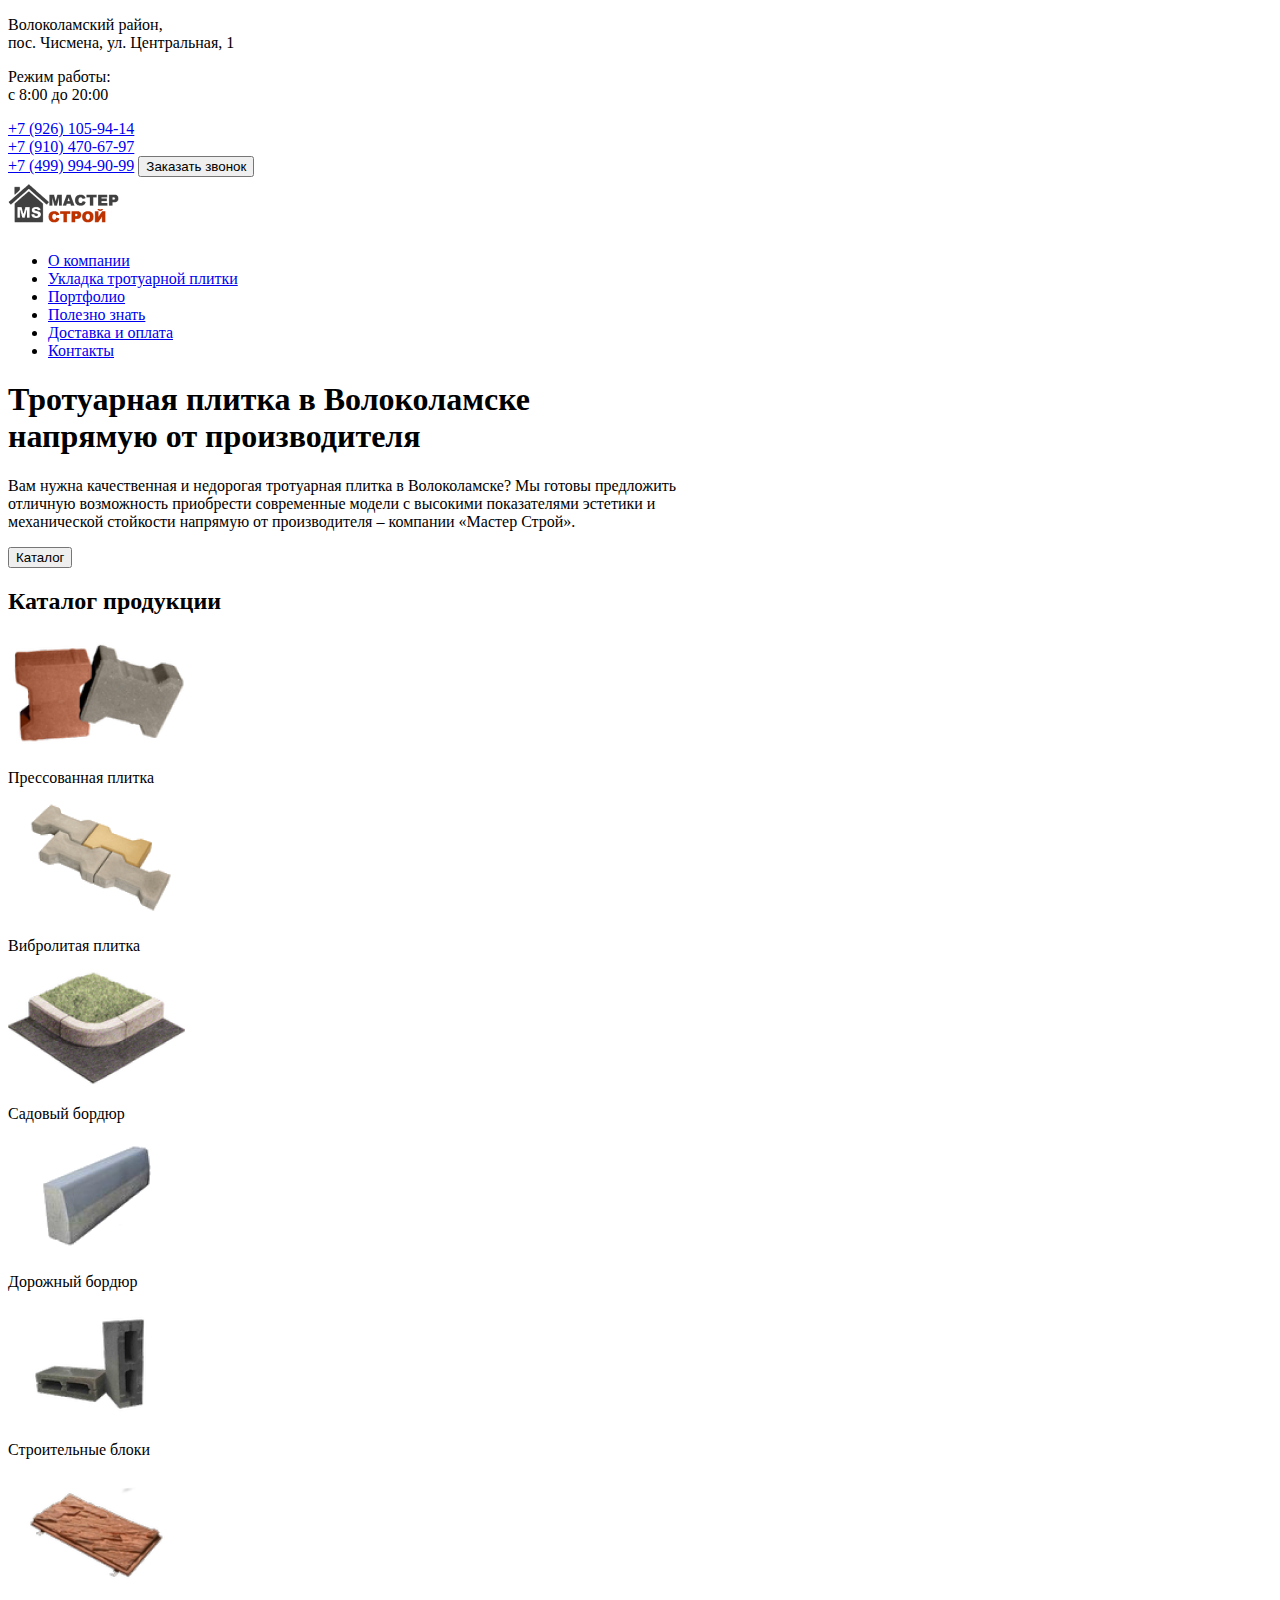
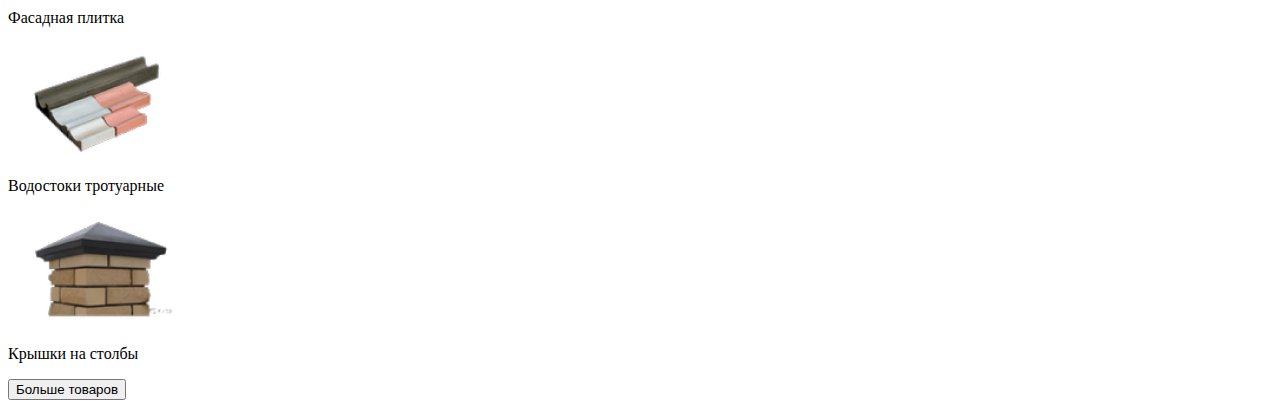
==== app/index.html @ ef1c1432 "nev commit" ====
<!DOCTYPE html>
<html lang="ru">
  <head>
    <meta charset="UTF-8" />
    <meta name="viewport" content="width=device-width, initial-scale=1.0" />
    <title>Мастер Строй</title>
    <link rel="preconnect" href="https://fonts.googleapis.com" />
    <link rel="preconnect" href="https://fonts.gstatic.com" crossorigin />
    <link
      href="https://fonts.googleapis.com/css2?family=Montserrat:wght@400;700&display=swap"
      rel="stylesheet"
    />
    <link rel="stylesheet" href="css/style.min.css" />
  </head>
  <body>
    <header class="header">
      <div class="header__contacts">
        <div class="container">
          <div class="header__contacts-inner">
            <p class="header__contacts-location">
              Волоколамский район, <br />
              пос. Чисмена, ул. Центральная, 1
            </p>
            <p class="header__contacts-regim">
              Режим работы: <br />
              с <span><time>8:00</time> до <time>20:00</time></span>
            </p>
            <div class="header__contacts-numbers">
              <a href="tel:79261059414" class="header__contacts-item"
                >+7 (926) 105-94-14</a
              ><br />
              <a href="tel:79104706797" class="header__contacts-item">
                +7 (910) 470-67-97</a
              >
            </div>
            <a href="tel:74999949099" class="header__contacts-number"
              >+7 (499) 994-90-99</a
            >
            <button class="header__contacts-btn">Заказать звонок</button>
          </div>
        </div>
      </div>
      <div class="header__nav">
        <div class="container">
          <div class="header__nav-inner">
            <a href="#" class="header__logo">
              <img
                src="images/logo.jpg"
                alt="Логотип"
                class="header__logo-img"
              />
            </a>
            <nav class="menu">
              <ul class="menu__list">
                <li class="menu__list-item">
                  <a href="#" class="menu__list-link">О компании</a>
                </li>
                <li class="menu__list-item">
                  <a href="#" class="menu__list-link"
                    >Укладка тротуарной плитки</a
                  >
                </li>
                <li class="menu__list-item">
                  <a href="#" class="menu__list-link">Портфолио</a>
                </li>
                <li class="menu__list-item">
                  <a href="#" class="menu__list-link">Полезно знать</a>
                </li>
                <li class="menu__list-item">
                  <a href="#" class="menu__list-link">Доставка и оплата</a>
                </li>
                <li class="menu__list-item">
                  <a href="#" class="menu__list-link">Контакты</a>
                </li>
              </ul>
            </nav>
          </div>
        </div>
      </div>
      <div class="header__info">
        <div class="container">
          <div class="header__info-inner">
            <h1 class="header__title">
              Тротуарная плитка в Волоколамске <br />
              напрямую от производителя
            </h1>
            <p class="header__subtitle">
              Вам нужна качественная и недорогая тротуарная плитка в
              Волоколамске? Мы готовы предложить <br />
              отличную возможность приобрести современные модели с высокими
              показателями эстетики и <br />
              механической стойкости напрямую от производителя – компании
              «Мастер Строй».
            </p>
            <button class="header__btn">Каталог</button>
          </div>
        </div>
      </div>
    </header>
    <section class="catalog">
      <div class="container">
        <h2 class="catalog__title">
          Каталог продукции
        </h2>
        <div class="catalog__items">
          <div class="catalog__item">
            <img src="images/catalog/1.png" alt="catalog img" 
            class="catalog__item-img">
            <p class="catalog__item-text">
              Прессованная плитка
            </p>
          </div>
          <div class="catalog__item">
            <img src="images/catalog/2.png" alt="catalog img" 
            class="catalog__item-img">
            <p class="catalog__item-text">
              Вибролитая плитка
            </p>
          </div>
          <div class="catalog__item">
            <img src="images/catalog/3.png" alt="catalog img" 
            class="catalog__item-img">
            <p class="catalog__item-text">
              Садовый бордюр
            </p>
          </div>
          <div class="catalog__item">
            <img src="images/catalog/4.png" alt="catalog img" 
            class="catalog__item-img">
            <p class="catalog__item-text">
              Дорожный бордюр
            </p>
          </div>
          <div class="catalog__item">
            <img src="images/catalog/5.png" alt="catalog img" 
            class="catalog__item-img">
            <p class="catalog__item-text">
              Строительные блоки
            </p>
          </div>
          <div class="catalog__item">
            <img src="images/catalog/6.png" alt="catalog img" 
            class="catalog__item-img">
            <p class="catalog__item-text">
              Фасадная плитка
            </p>
          </div>
          <div class="catalog__item">
            <img src="images/catalog/7.png" alt="catalog img" 
            class="catalog__item-img">
            <p class="catalog__item-text">
              Водостоки тротуарные
            </p>
          </div>
          <div class="catalog__item">
            <img src="images/catalog/8.png" alt="catalog img" 
            class="catalog__item-img">
            <p class="catalog__item-text">
              Крышки на столбы
            </p>
          </div>
        </div>
        <button class="catalog__btn">
          Больше товаров
        </button>
      </div>
    </section>
    <script src="js/main.min.js"></script>
  </body>
</html>
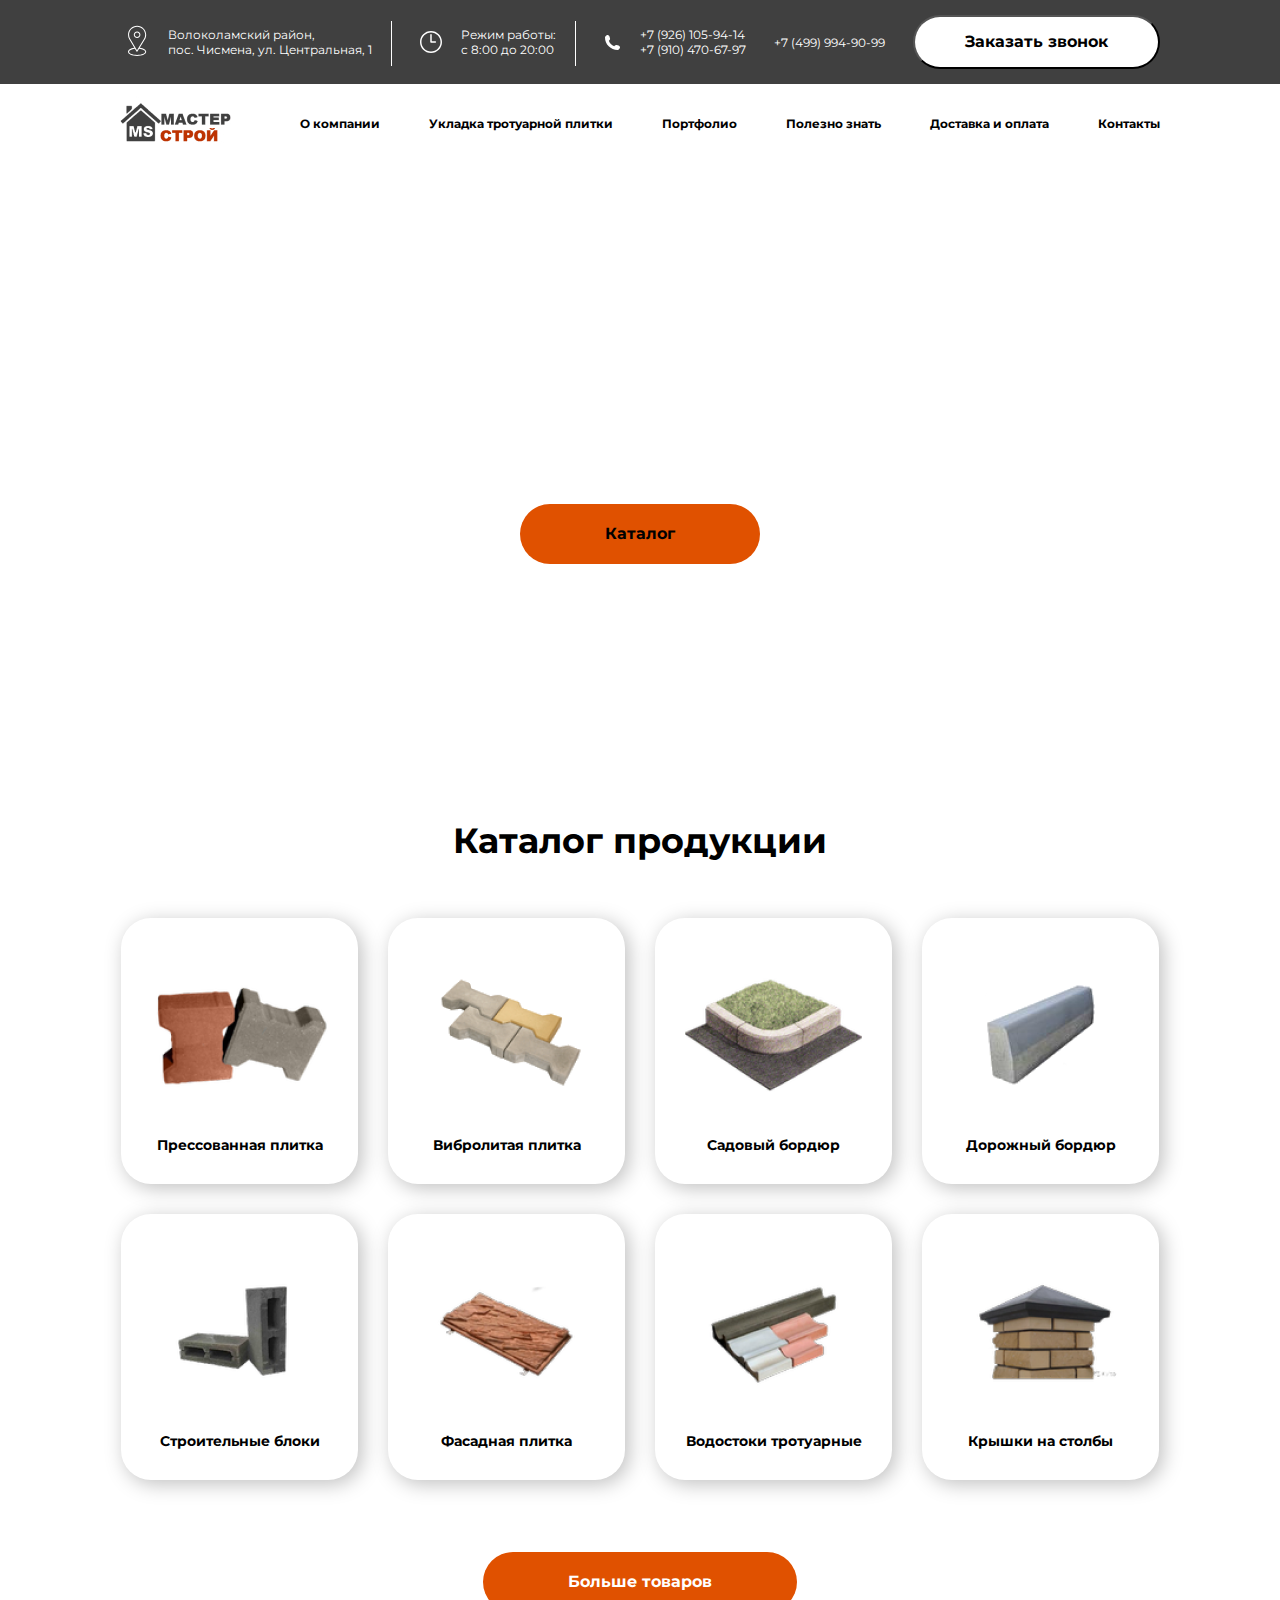
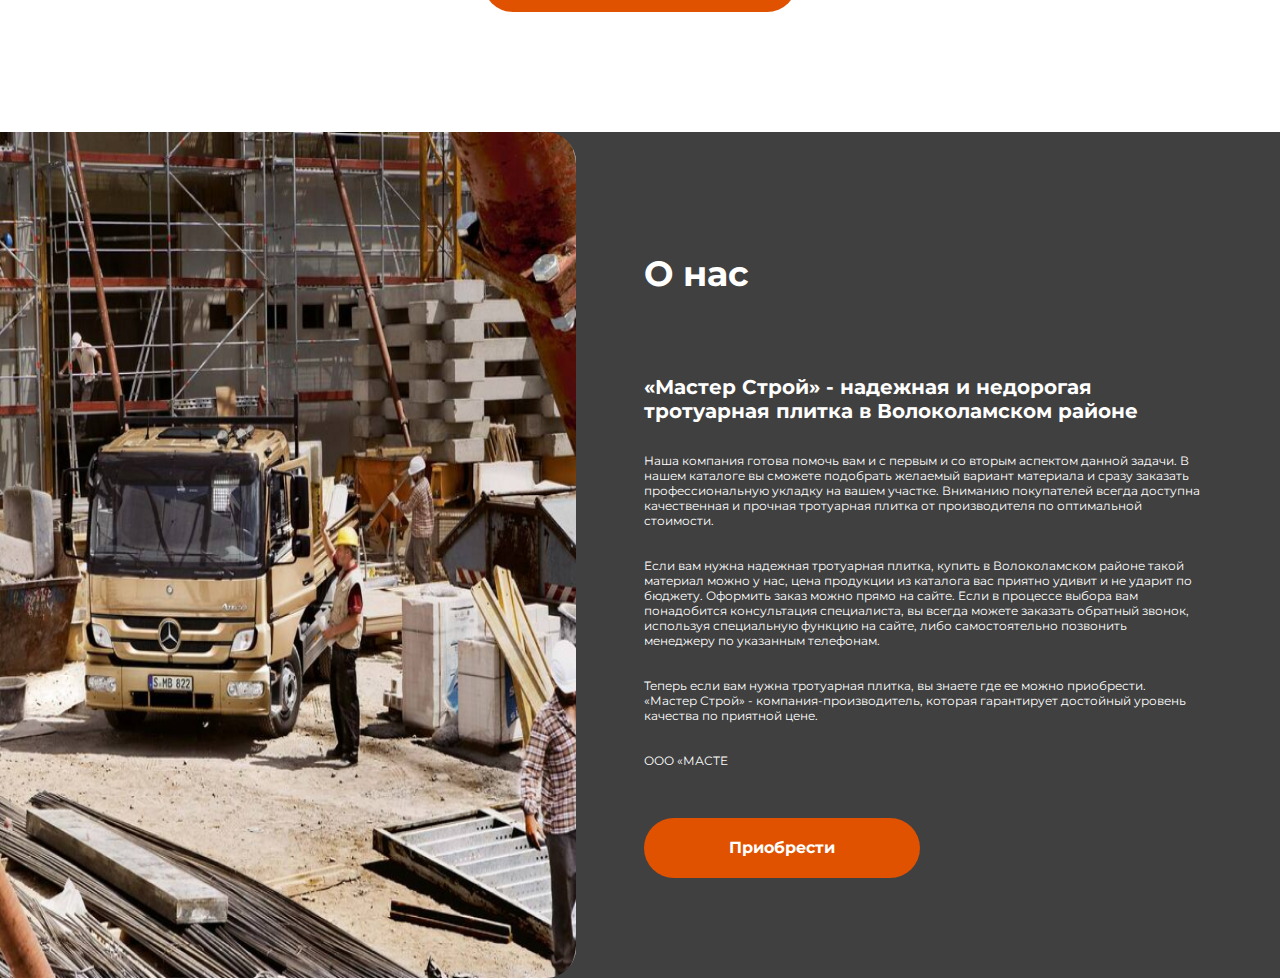
==== commit 85b2d9c8: "new3" ====
--- a/app/index.html
+++ b/app/index.html
@@ -99,70 +99,106 @@
     </header>
     <section class="catalog">
       <div class="container">
-        <h2 class="catalog__title">
-          Каталог продукции
-        </h2>
+        <h2 class="catalog__title">Каталог продукции</h2>
         <div class="catalog__items">
           <div class="catalog__item">
-            <img src="images/catalog/1.png" alt="catalog img" 
-            class="catalog__item-img">
-            <p class="catalog__item-text">
-              Прессованная плитка
-            </p>
-          </div>
-          <div class="catalog__item">
-            <img src="images/catalog/2.png" alt="catalog img" 
-            class="catalog__item-img">
-            <p class="catalog__item-text">
-              Вибролитая плитка
-            </p>
-          </div>
-          <div class="catalog__item">
-            <img src="images/catalog/3.png" alt="catalog img" 
-            class="catalog__item-img">
-            <p class="catalog__item-text">
-              Садовый бордюр
-            </p>
-          </div>
-          <div class="catalog__item">
-            <img src="images/catalog/4.png" alt="catalog img" 
-            class="catalog__item-img">
-            <p class="catalog__item-text">
-              Дорожный бордюр
-            </p>
-          </div>
-          <div class="catalog__item">
-            <img src="images/catalog/5.png" alt="catalog img" 
-            class="catalog__item-img">
-            <p class="catalog__item-text">
-              Строительные блоки
-            </p>
-          </div>
-          <div class="catalog__item">
-            <img src="images/catalog/6.png" alt="catalog img" 
-            class="catalog__item-img">
-            <p class="catalog__item-text">
-              Фасадная плитка
-            </p>
-          </div>
-          <div class="catalog__item">
-            <img src="images/catalog/7.png" alt="catalog img" 
-            class="catalog__item-img">
-            <p class="catalog__item-text">
-              Водостоки тротуарные
-            </p>
-          </div>
-          <div class="catalog__item">
-            <img src="images/catalog/8.png" alt="catalog img" 
-            class="catalog__item-img">
-            <p class="catalog__item-text">
-              Крышки на столбы
-            </p>
-          </div>
-        </div>
-        <button class="catalog__btn">
-          Больше товаров
-        </button>
+            <img
+              src="images/catalog/1.png"
+              alt="catalog img"
+              class="catalog__item-img"
+            />
+            <p class="catalog__item-text">Прессованная плитка</p>
+          </div>
+          <div class="catalog__item">
+            <img
+              src="images/catalog/2.png"
+              alt="catalog img"
+              class="catalog__item-img"
+            />
+            <p class="catalog__item-text">Вибролитая плитка</p>
+          </div>
+          <div class="catalog__item">
+            <img
+              src="images/catalog/3.png"
+              alt="catalog img"
+              class="catalog__item-img"
+            />
+            <p class="catalog__item-text">Садовый бордюр</p>
+          </div>
+          <div class="catalog__item">
+            <img
+              src="images/catalog/4.png"
+              alt="catalog img"
+              class="catalog__item-img"
+            />
+            <p class="catalog__item-text">Дорожный бордюр</p>
+          </div>
+          <div class="catalog__item">
+            <img
+              src="images/catalog/5.png"
+              alt="catalog img"
+              class="catalog__item-img"
+            />
+            <p class="catalog__item-text">Строительные блоки</p>
+          </div>
+          <div class="catalog__item">
+            <img
+              src="images/catalog/6.png"
+              alt="catalog img"
+              class="catalog__item-img"
+            />
+            <p class="catalog__item-text">Фасадная плитка</p>
+          </div>
+          <div class="catalog__item">
+            <img
+              src="images/catalog/7.png"
+              alt="catalog img"
+              class="catalog__item-img"
+            />
+            <p class="catalog__item-text">Водостоки тротуарные</p>
+          </div>
+          <div class="catalog__item">
+            <img
+              src="images/catalog/8.png"
+              alt="catalog img"
+              class="catalog__item-img"
+            />
+            <p class="catalog__item-text">Крышки на столбы</p>
+          </div>
+        </div>
+        <button class="catalog__btn">Больше товаров</button>
+      </div>
+    </section>
+    <section class="about">
+      <img src="images/about/about.jpg" alt="about img" class="about__img" />
+      <div class="about__content">
+        <h2 class="about__title">О нас</h2>
+        <h3 class="about__subtitle">
+          «Мастер Строй» - надежная и недорогая тротуарная плитка в Волоколамском районе
+        </h3>
+        <p class="about__text">
+          Наша компания готова помочь вам и с первым и со вторым аспектом данной
+          задачи. В нашем каталоге вы сможете подобрать желаемый вариант
+          материала и сразу заказать профессиональную укладку на вашем участке.
+          Вниманию покупателей всегда доступна качественная и прочная тротуарная
+          плитка от производителя по оптимальной стоимости.
+        </p>
+        <p class="about__text">
+          Если вам нужна надежная тротуарная плитка, купить в Волоколамском
+          районе такой материал можно у нас, цена продукции из каталога вас
+          приятно удивит и не ударит по бюджету. Оформить заказ можно прямо на
+          сайте. Если в процессе выбора вам понадобится консультация
+          специалиста, вы всегда можете заказать обратный звонок, используя
+          специальную функцию на сайте, либо самостоятельно позвонить менеджеру
+          по указанным телефонам.
+        </p>
+        <p class="about__text">
+          Теперь если вам нужна тротуарная плитка, вы знаете где ее можно
+          приобрести. «Мастер Строй» - компания-производитель, которая
+          гарантирует достойный уровень качества по приятной цене.
+        </p>
+        <span class="about__span">ООО «МАСТЕ</span>
+        <button class="about__btn">Приобрести</button>
       </div>
     </section>
     <script src="js/main.min.js"></script>
--- a/app/css/style.min.css
+++ b/app/css/style.min.css
@@ -0,0 +1 @@
+*,*::before,*::after{-webkit-box-sizing:border-box;box-sizing:border-box}ul[class],ol[class]{padding:0}body,h1,h2,h3,h4,p,ul[class],ol[class],li,figure,figcaption,blockquote,dl,dd{margin:0}body{min-height:100vh;scroll-behavior:smooth;text-rendering:optimizeSpeed;line-height:1.5}ul[class],ol[class]{list-style:none}a:not([class]){-webkit-text-decoration-skip:ink;text-decoration-skip-ink:auto}img{max-width:100%;display:block}article>*+*{margin-top:1em}input,button,textarea,select{font:inherit}a{text-decoration:none}body{font-family:"Montserrat",sans-serif;color:#fff;font-size:12px;font-style:normal;font-weight:400;line-height:1.25}.container{max-width:1060px;margin:0 auto;padding:0 10px}.header__contacts{background-color:#404040;padding:15px 0}.header__contacts-inner{display:-webkit-box;display:-ms-flexbox;display:flex;-webkit-box-pack:justify;-ms-flex-pack:justify;justify-content:space-between;-webkit-box-align:center;-ms-flex-align:center;align-items:center}.header__contacts-inner a{color:#fff}.header__contacts-btn{color:#000;font-size:16px;font-weight:700;border-radius:30px;background:#fff;padding:15px 50px;white-space:nowrap;cursor:pointer}.header__contacts-number{white-space:nowrap}.header__contacts-location{position:relative;padding-left:48px;padding-right:20px}.header__contacts-location::before{content:"";background-image:url("../images/locationpointer.svg");position:absolute;width:34px;height:34px;-webkit-transform:translateY(-3px);-ms-transform:translateY(-3px);transform:translateY(-3px);top:0;left:0}.header__contacts-location::after{content:"";width:1px;height:45px;background-color:#fff;position:absolute;right:0;top:0;-webkit-transform:translateY(-6px);-ms-transform:translateY(-6px);transform:translateY(-6px)}.header__contacts-regim{padding-left:41px;position:relative;padding-right:20px}.header__contacts-regim::before{content:"";background-image:url("../images/clock.svg");position:absolute;width:22px;height:22px;left:0;-webkit-transform:translateY(4px);-ms-transform:translateY(4px);transform:translateY(4px)}.header__contacts-regim::after{content:"";width:1px;height:45px;background-color:#fff;position:absolute;right:0;top:0;-webkit-transform:translateY(-6px);-ms-transform:translateY(-6px);transform:translateY(-6px)}.header__contacts-numbers{position:relative;padding-left:35px}.header__contacts-numbers::before{content:"";background-image:url("../images/phone-call.svg");position:absolute;left:0;-webkit-transform:translateY(8px);-ms-transform:translateY(8px);transform:translateY(8px);width:15px;height:15px}.header__nav{background-color:#fff;padding:12px 0}.header__nav .header__nav-inner{display:-webkit-box;display:-ms-flexbox;display:flex;-webkit-box-align:center;-ms-flex-align:center;align-items:center;-webkit-box-pack:justify;-ms-flex-pack:justify;justify-content:space-between}.header__nav .menu__list{display:-webkit-box;display:-ms-flexbox;display:flex;-webkit-box-align:center;-ms-flex-align:center;align-items:center}.header__nav .menu__list .menu__list-item+.menu__list-item{margin-left:49px}.header__nav .menu__list .menu__list-link{color:#000;font-weight:700}.header__info{background-image:url("../images/bg.svg");padding:135px 0}.header__info .header__info-inner{text-align:center}.header__info .header__title{color:#fff;font-size:40px;font-weight:700;line-height:1.3;margin-bottom:20px}.header__info .header__subtitle{font-size:14px;line-height:1.2;margin-bottom:32px}.header__info .header__btn{font-size:16px;font-weight:700;padding:20px 85px;border-radius:30px;background:#e05100;border:none;cursor:pointer}.catalog{padding:120px 0;text-align:center;color:#000}.catalog__title{font-size:35px;font-weight:700;line-height:normal;margin-bottom:56px}.catalog__items{display:-webkit-box;display:-ms-flexbox;display:flex;-webkit-box-pack:center;-ms-flex-pack:center;justify-content:center;gap:30px;-ms-flex-wrap:wrap;flex-wrap:wrap;margin-bottom:72px}.catalog__item{padding:60px 30px 30px;border-radius:30px;background:#fff;-webkit-box-shadow:4px 4px 20px 0px rgba(0,0,0,.25);box-shadow:4px 4px 20px 0px rgba(0,0,0,.25)}.catalog__item-text{font-size:14px;font-weight:700;line-height:normal;margin-top:44px}.catalog__btn{color:#fff;font-size:16px;font-weight:700;padding:20px 85px;border-radius:30px;background:#e05100;border:none;cursor:pointer}.about{max-width:1600px;display:-webkit-box;display:-ms-flexbox;display:flex;margin:0 auto;background:#404040}.about__img{width:45%;border-radius:0px 30px 30px 0px}.about__content{padding:120px 80px 100px 68px}.about__title{font-family:Montserrat;font-size:35px;font-weight:700;line-height:normal;margin-bottom:80px}.about__subtitle{font-size:20px;font-weight:700;line-height:normal;margin-bottom:30px}.about__text{margin-bottom:30px}.about__span{margin-bottom:50px;display:block}.about__btn{color:#fff;font-size:16px;font-weight:700;padding:20px 85px;border-radius:30px;background:#e05100;border:none;cursor:pointer}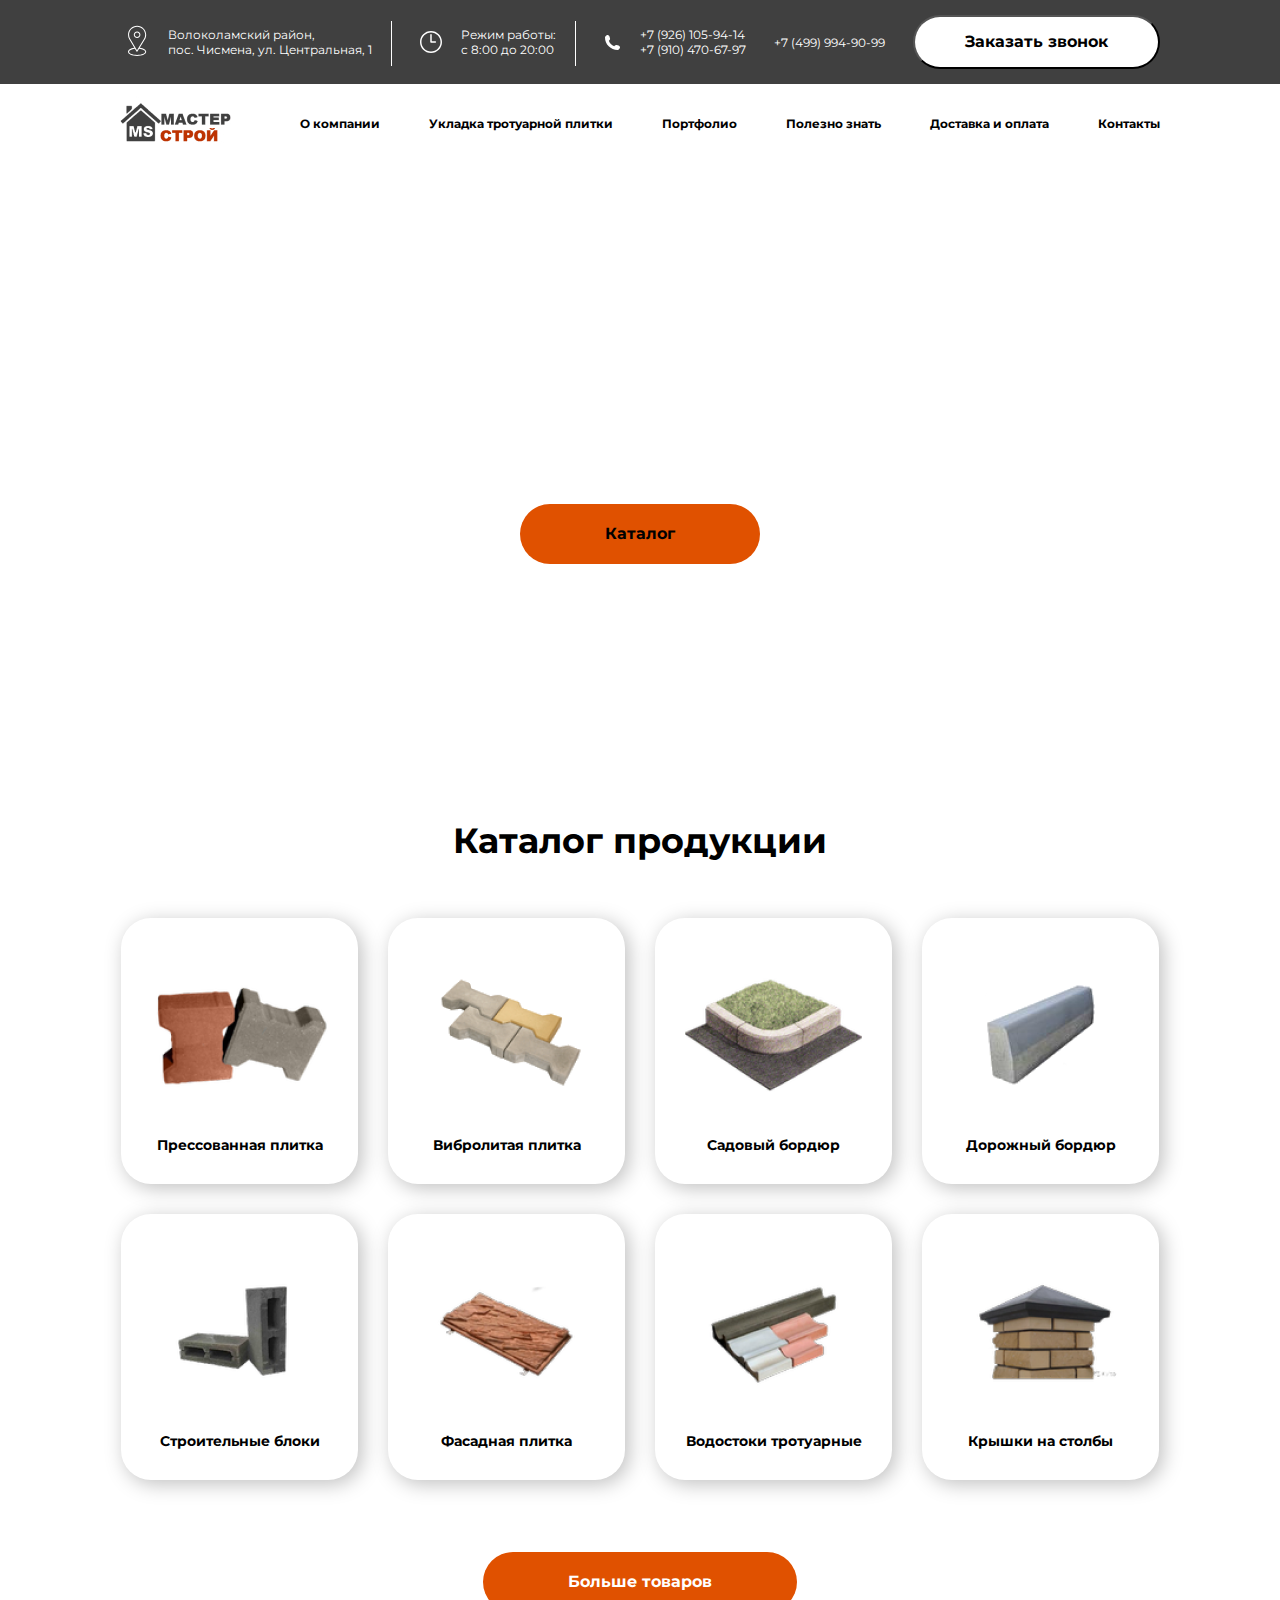
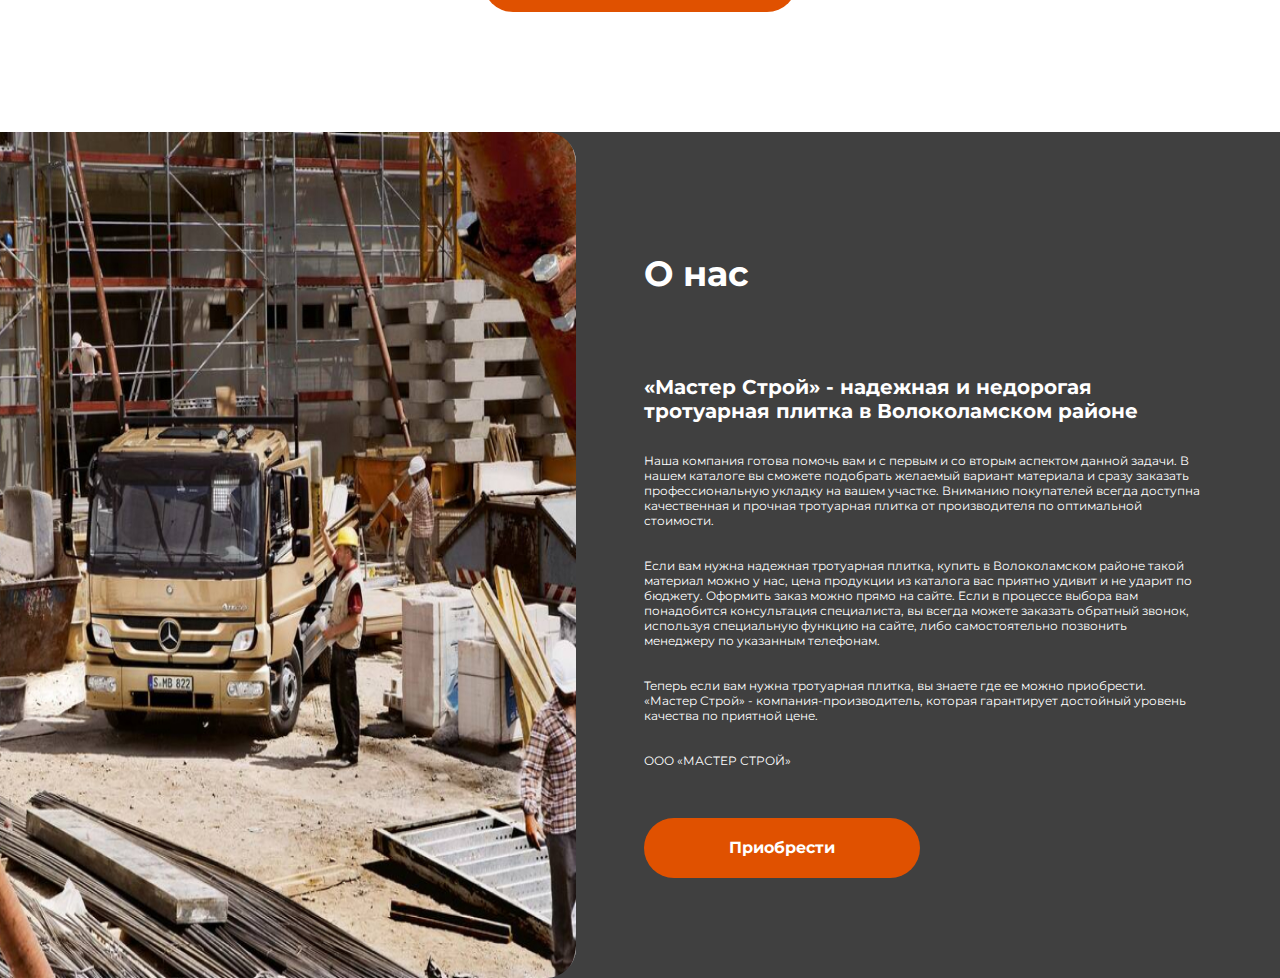
==== commit e008b986: "h" ====
--- a/app/index.html
+++ b/app/index.html
@@ -174,7 +174,8 @@
       <div class="about__content">
         <h2 class="about__title">О нас</h2>
         <h3 class="about__subtitle">
-          «Мастер Строй» - надежная и недорогая тротуарная плитка в Волоколамском районе
+          «Мастер Строй» - надежная и недорогая тротуарная плитка в
+          Волоколамском районе
         </h3>
         <p class="about__text">
           Наша компания готова помочь вам и с первым и со вторым аспектом данной
@@ -197,7 +198,7 @@
           приобрести. «Мастер Строй» - компания-производитель, которая
           гарантирует достойный уровень качества по приятной цене.
         </p>
-        <span class="about__span">ООО «МАСТЕ</span>
+        <span class="about__span">ООО «МАСТЕP СТРОЙ»</span>
         <button class="about__btn">Приобрести</button>
       </div>
     </section>
